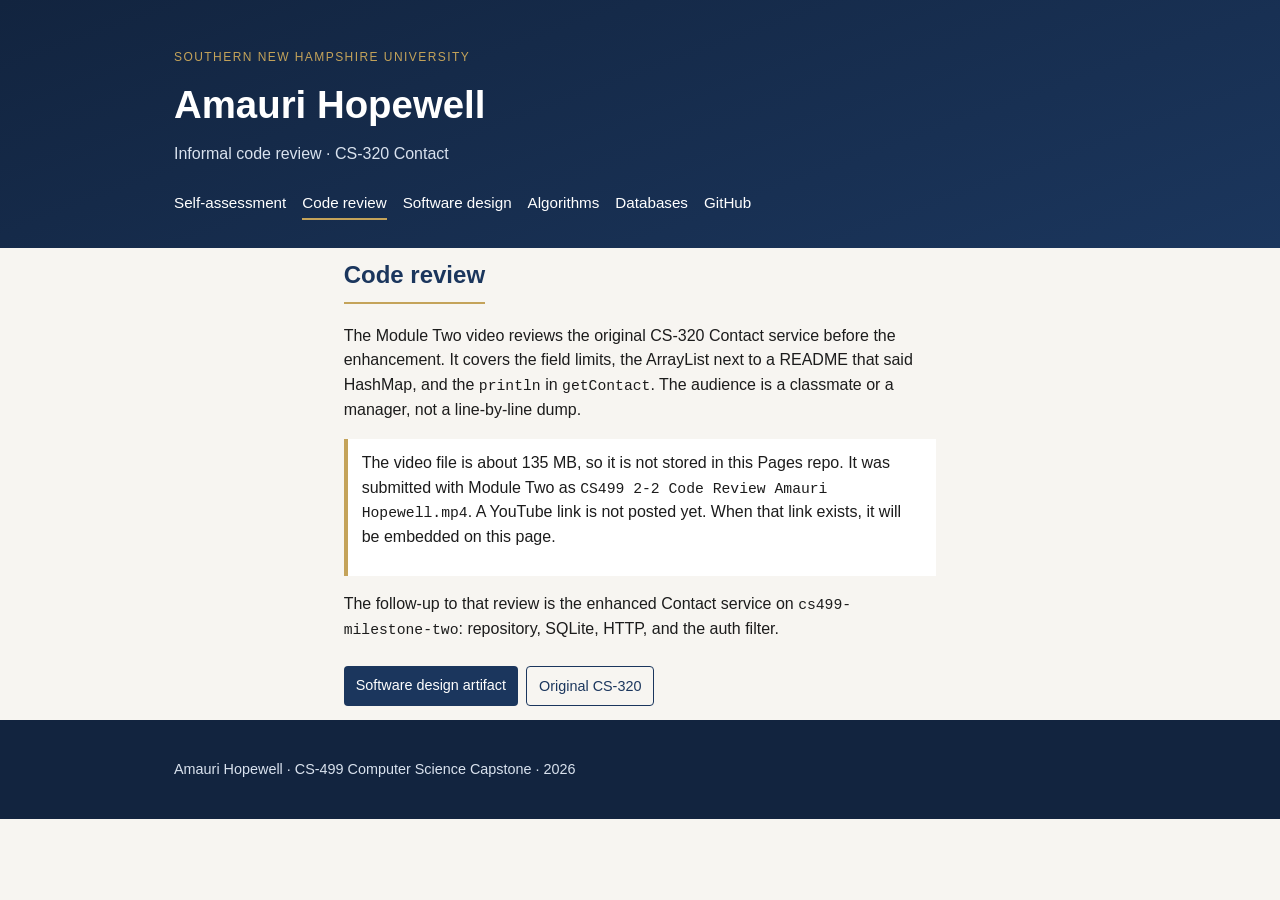
==== code-review.html @ 3a6449df "Publish the capstone ePortfolio with enhanced-branch links." ====
<!DOCTYPE html>
<html lang="en">
<head>
  <meta charset="UTF-8" />
  <meta name="viewport" content="width=device-width, initial-scale=1" />
  <title>Code review | Amauri Hopewell</title>
  <link rel="stylesheet" href="styles.css" />
</head>
<body>
  <header class="site-header">
    <div class="wrap">
      <p class="eyebrow">Southern New Hampshire University</p>
      <h1>Amauri Hopewell</h1>
      <p class="tagline">Informal code review &middot; CS-320 Contact</p>
      <nav>
        <a href="index.html">Self-assessment</a>
        <a href="code-review.html" class="active">Code review</a>
        <a href="software-design.html">Software design</a>
        <a href="algorithms.html">Algorithms</a>
        <a href="databases.html">Databases</a>
        <a href="https://github.com/AmauriHopewell" target="_blank" rel="noopener">GitHub</a>
      </nav>
    </div>
  </header>
  <main class="wrap prose">
    <h2>Code review</h2>
    <p>
      The Module Two video reviews the original CS-320 Contact service before the
      enhancement. It covers the field limits, the ArrayList next to a README that
      said HashMap, and the <code>println</code> in <code>getContact</code>. The
      audience is a classmate or a manager, not a line-by-line dump.
    </p>
    <div class="note">
      <p>
        The video file is about 135 MB, so it is not stored in this Pages repo.
        It was submitted with Module Two as
        <code>CS499 2-2 Code Review Amauri Hopewell.mp4</code>.
        A YouTube link is not posted yet. When that link exists, it will be embedded on this page.
      </p>
    </div>
    <p>
      The follow-up to that review is the enhanced Contact service on
      <code>cs499-milestone-two</code>: repository, SQLite, HTTP, and the auth filter.
    </p>
    <p class="actions">
      <a class="btn" href="software-design.html">Software design artifact</a>
      <a class="btn alt" href="https://github.com/AmauriHopewell/CS320" target="_blank" rel="noopener">Original CS-320</a>
    </p>
  </main>
  <footer>
    <div class="wrap">
      <p>Amauri Hopewell &middot; CS-499 Computer Science Capstone &middot; 2026</p>
    </div>
  </footer>
</body>
</html>
---- styles.css ----
:root {
  --navy: #1b365d;
  --navy-dark: #12243f;
  --teal: #2a6f7f;
  --gold: #c4a35a;
  --paper: #f7f5f1;
  --card: #ffffff;
  --ink: #1c1c1c;
  --muted: #5b6570;
  --line: #d7d2c8;
}

* { box-sizing: border-box; }

html, body {
  margin: 0;
  padding: 0;
  font-family: "Segoe UI", Calibri, Arial, sans-serif;
  color: var(--ink);
  background: var(--paper);
  line-height: 1.55;
}

.wrap {
  max-width: 980px;
  margin: 0 auto;
  padding: 0 24px;
}

.site-header {
  background: linear-gradient(160deg, var(--navy-dark), var(--navy));
  color: #fff;
  padding: 48px 0 28px;
}

.eyebrow {
  letter-spacing: 0.12em;
  text-transform: uppercase;
  font-size: 0.75rem;
  margin: 0 0 8px;
  color: var(--gold);
}

.site-header h1 {
  margin: 0 0 8px;
  font-size: 2.4rem;
  font-weight: 650;
}

.tagline {
  margin: 0 0 24px;
  color: #d9e2ee;
}

nav {
  display: flex;
  flex-wrap: wrap;
  gap: 8px 16px;
}

nav a {
  color: #fff;
  text-decoration: none;
  font-size: 0.95rem;
  border-bottom: 2px solid transparent;
  padding-bottom: 4px;
}

nav a.active,
nav a:hover {
  border-bottom-color: var(--gold);
}

main {
  padding: 36px 0 64px;
}

h2 {
  color: var(--navy);
  margin-top: 8px;
  border-bottom: 2px solid var(--gold);
  padding-bottom: 8px;
  display: inline-block;
}

.intro p { max-width: 72ch; }

.cards {
  display: grid;
  grid-template-columns: repeat(auto-fit, minmax(260px, 1fr));
  gap: 18px;
  margin-top: 16px;
}

.card {
  background: var(--card);
  border: 1px solid var(--line);
  border-top: 4px solid var(--navy);
  padding: 18px 18px 22px;
  box-shadow: 0 8px 20px rgba(18, 36, 63, 0.06);
}

.card h3 {
  margin: 0 0 4px;
  color: var(--navy);
  font-size: 1.05rem;
}

.card h4 { margin: 8px 0; }

.origin {
  margin: 0;
  color: var(--teal);
  font-size: 0.85rem;
  font-weight: 600;
}

.btn {
  display: inline-block;
  margin-top: 10px;
  color: #fff;
  background: var(--navy);
  text-decoration: none;
  padding: 8px 12px;
  border-radius: 4px;
  font-size: 0.9rem;
}

.btn:hover { background: var(--teal); }

.btn.alt {
  background: transparent;
  color: var(--navy);
  border: 1px solid var(--navy);
}

.btn.alt:hover {
  background: var(--navy);
  color: #fff;
}

.actions {
  display: flex;
  flex-wrap: wrap;
  gap: 8px;
}

.prose { max-width: 72ch; }

.prose p { margin: 0 0 14px; }

.note {
  background: #fff;
  border-left: 4px solid var(--gold);
  padding: 12px 14px;
  margin: 16px 0;
}

code {
  font-family: Consolas, "Courier New", monospace;
  font-size: 0.92em;
}

.outcomes {
  padding-left: 20px;
}

.outcomes li { margin-bottom: 8px; }

footer {
  background: var(--navy-dark);
  color: #d9e2ee;
  padding: 24px 0;
  font-size: 0.9rem;
}

footer a { color: var(--gold); }

@media (max-width: 640px) {
  .site-header h1 { font-size: 1.8rem; }
  .site-header { padding-top: 32px; }
}
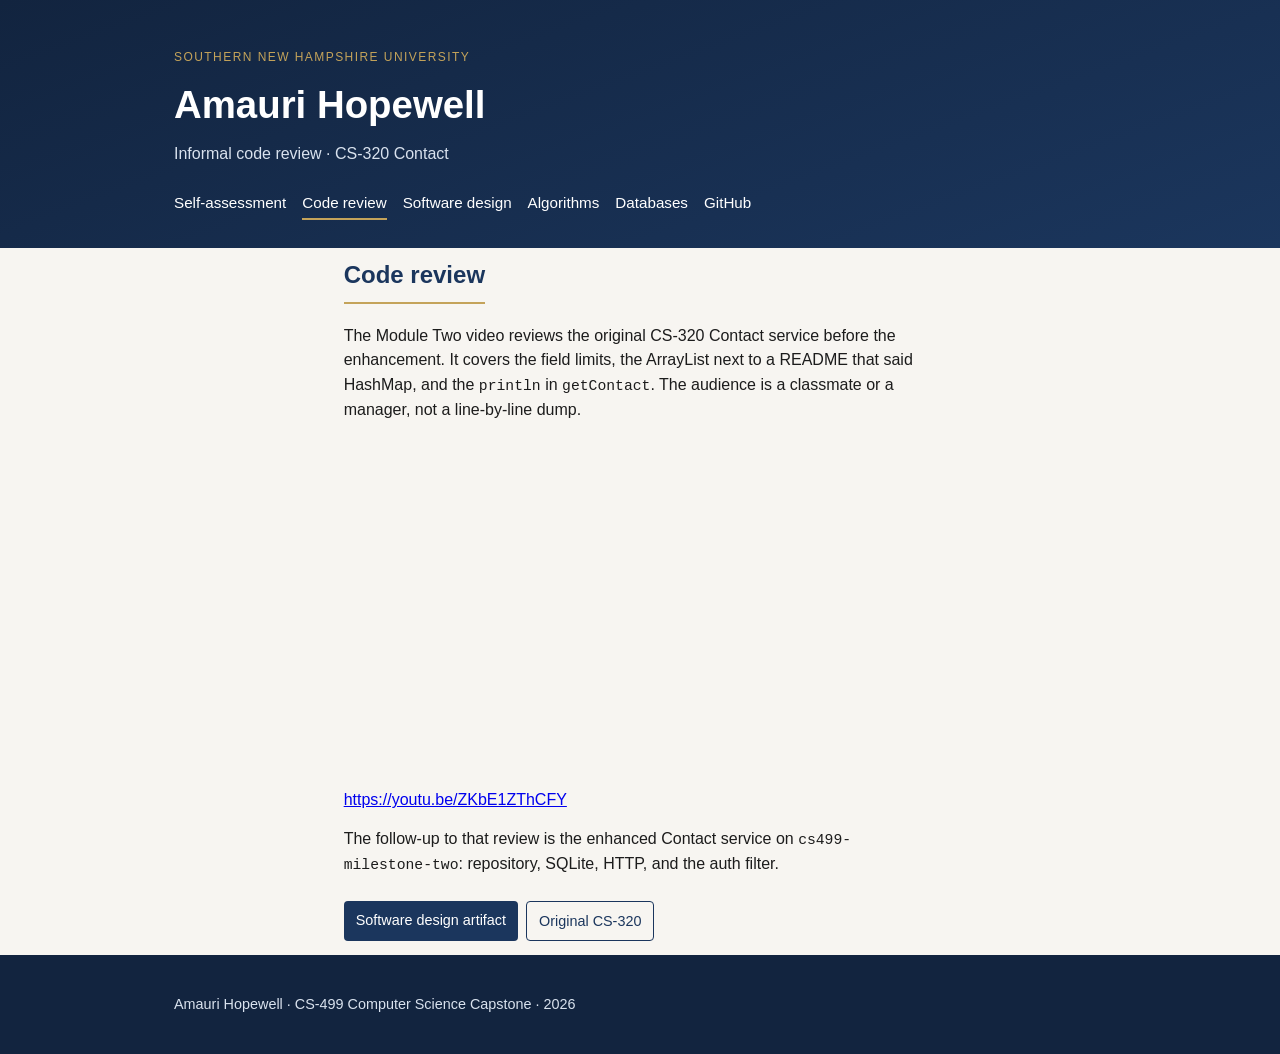
==== commit 322732b4: "Add the code review YouTube link." ====
--- a/code-review.html
+++ b/code-review.html
@@ -30,14 +30,16 @@
       said HashMap, and the <code>println</code> in <code>getContact</code>. The
       audience is a classmate or a manager, not a line-by-line dump.
     </p>
-    <div class="note">
-      <p>
-        The video file is about 135 MB, so it is not stored in this Pages repo.
-        It was submitted with Module Two as
-        <code>CS499 2-2 Code Review Amauri Hopewell.mp4</code>.
-        A YouTube link is not posted yet. When that link exists, it will be embedded on this page.
-      </p>
+    <div class="video">
+      <iframe
+        src="https://www.youtube.com/embed/ZKbE1ZThCFY"
+        title="CS-499 code review, Amauri Hopewell"
+        allow="accelerometer; autoplay; clipboard-write; encrypted-media; gyroscope; picture-in-picture; web-share"
+        allowfullscreen></iframe>
     </div>
+    <p>
+      <a href="https://youtu.be/ZKbE1ZThCFY">https://youtu.be/ZKbE1ZThCFY</a>
+    </p>
     <p>
       The follow-up to that review is the enhanced Contact service on
       <code>cs499-milestone-two</code>: repository, SQLite, HTTP, and the auth filter.
--- a/styles.css
+++ b/styles.css
@@ -156,6 +156,23 @@
   margin: 16px 0;
 }
 
+.video {
+  position: relative;
+  width: 100%;
+  max-width: 720px;
+  margin: 16px 0;
+  padding-top: 56.25%;
+}
+
+.video iframe {
+  position: absolute;
+  top: 0;
+  left: 0;
+  width: 100%;
+  height: 100%;
+  border: 0;
+}
+
 code {
   font-family: Consolas, "Courier New", monospace;
   font-size: 0.92em;
